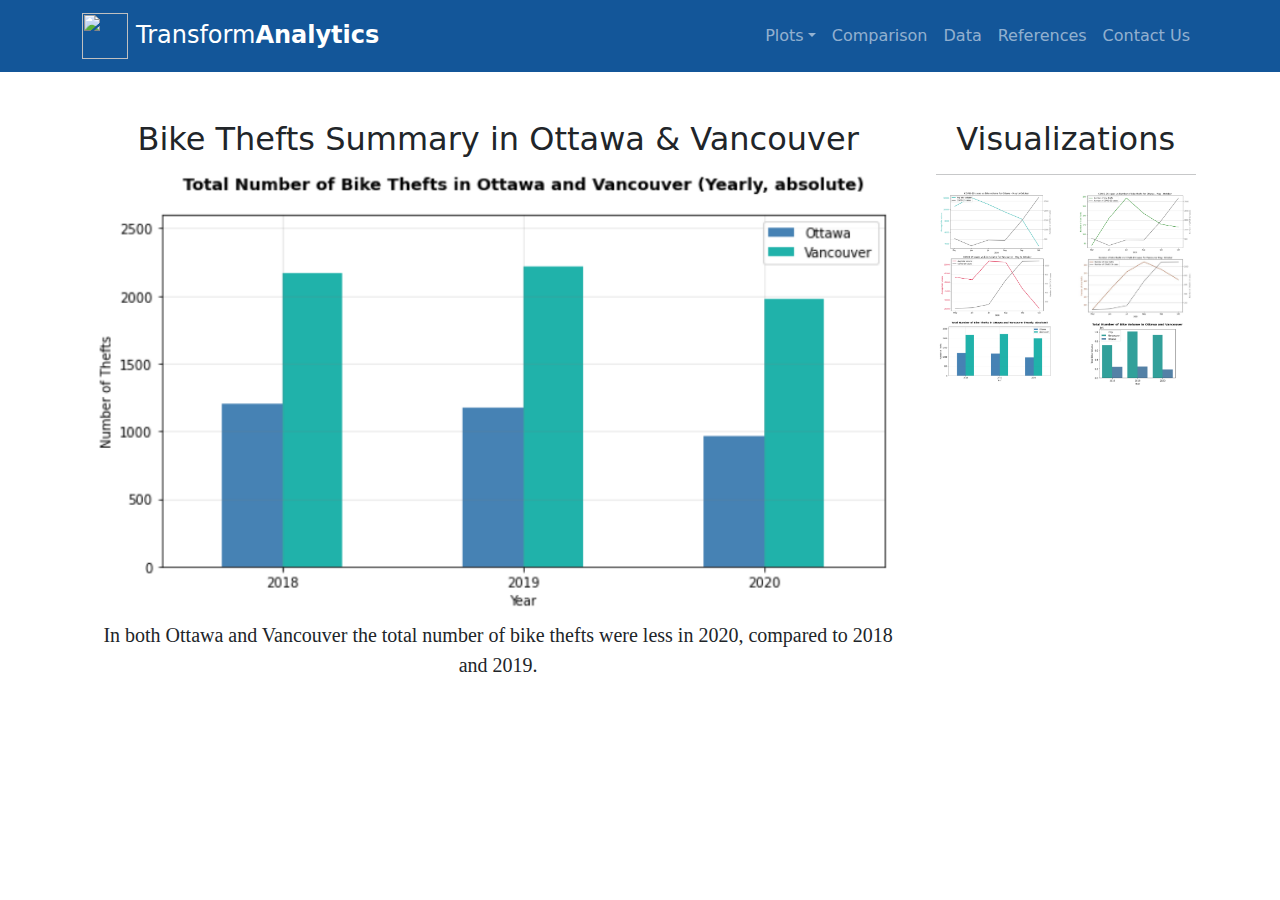
==== bikethefts.html @ c46f77a1 "Adding the html pages and css" ====
<!DOCTYPE html>
<html lang="en">
    <head>
        <meta charset="utf-8" />
        <meta name="viewport" content="width=device-width, initial-scale=1, shrink-to-fit=no" />
        <meta name="description" content="" />
        <meta name="author" content="" />
        <title>Bike Theft Analysis</title>
        <!-- Favicon-->
        <link rel="icon" type="image/x-icon" href="assets/favicon.ico" />
        <!-- Core theme CSS (includes Bootstrap)-->
        <link href="css/styles.css" rel="stylesheet" />
        <script src="https://cdn.jsdelivr.net/npm/bootstrap@5.0.2/dist/js/bootstrap.bundle.min.js"></script>
    </head>
    <body>
        <!-- Responsive navbar-->
        <nav class="navbar navbar-expand-lg navbar-dark bg-dark">
            <div class="container">
                <a class="navbar-brand" href="index.html"><img src="assets\Transform.png" class="navbar-img">Transform<strong>Analytics</strong></a>
                <button class="navbar-toggler" type="button" data-bs-toggle="collapse" data-bs-target="#navbarSupportedContent" aria-controls="navbarSupportedContent" aria-expanded="false" aria-label="Toggle navigation"><span class="navbar-toggler-icon"></span></button>
                <div class="collapse navbar-collapse" id="navbarSupportedContent">
                    <ul class="navbar-nav ms-auto mb-2 mb-lg-0">                                               
                        <li class="nav-item dropdown">
                            <a class="nav-link dropdown-toggle" id="navbarDropdown" href="#" role="button" data-bs-toggle="dropdown" aria-expanded="false">Plots</a>
                            <ul class="dropdown-menu dropdown-menu-end" aria-labelledby="navbarDropdown">
                                <li class="dropdown-header">Ottawa</li>
                                <li><a class="dropdown-item" href="CovBVOttawa.html">Covid-19 vs Bike Volume</a></li>
                                <li><a class="dropdown-item" href="CovBTOttawa.html">Covid-19 vs Bike Thefts</a></li>
                                <li><hr class="dropdown-divider" /></li>
                                <li class="dropdown-header">Vancouver</li>
                                <li><a class="dropdown-item" href="CovBVVancouver.html">Covid-19 vs Bike Volume</a></li>
                                <li><a class="dropdown-item" href="CovBTVancouver.html">Covid-19 vs Bike Thefts</a></li>
                                <li><hr class="dropdown-divider" /></li>
                                <li><a class="dropdown-item" href="bikethefts.html">Bike Thefts Summary</a></li>
                                <li><a class="dropdown-item" href="bikevolume.html">Bike Volume Summary</a></li>
                            </ul>
                        </li>
                        <li class="nav-item"><a class="nav-link" href="comparison.html">Comparison</a></li>
                        <li class="nav-item"><a class="nav-link" href="data.html">Data</a></li>
                        <li class="nav-item"><a class="nav-link" href="refs.html">References</a></li>
                        <li class="nav-item"><a class="nav-link" href="contact.html">Contact Us</a></li>
                    </ul>
                </div>
            </div>
        </nav>
       
        <div class="container">
            <div class="row">
                <div class="col-md-9">
                    <div class="panel panel-default">
                        <div class="text-center mt-5">
                            <h2>Bike Thefts Summary in Ottawa & Vancouver</h2>
                            <div class="row">
                                <img class="img img-responsive" src="assets/BTOttVC.PNG" style="width:100%" alt="Bike Thefts Summary in Ottawa & Vancouver ">
                                <p class="lead">In both Ottawa and Vancouver the total number of bike thefts were less in 2020, compared to 2018 and 2019.</p>                                
                            </div>                                                        
                        </div>
                    </div>
                </div>
                <div class="col-md-3">
                    <div class="panel panel-default">
                        <div class="Panel-body text-center mt-5">
                            <h2>Visualizations</h2>
                            <hr>    
                            <div class="row">
                                <div class="col-lg-6 col-md-6 col-sm-6 col-xs-6"><a href="CovBVOttawa.html"><img class="img img-responsive" src="assets/CovBV_Ottawa.PNG" style="width:100%" alt=""></a></div>
                                <div class="col-lg-6 col-md-6 col-sm-6 col-xs-6"><a href="CovBTOttawa.html"><img class="img img-responsive" src="assets/CovBT_Ottawa.PNG" style="width:100%" alt=""></a></div>
                            </div>
                            <div class="row">
                                <div class="col-lg-6 col-md-6 col-sm-6 col-xs-6"><a href="CovBVVancouver.html"><img class="img img-responsive" src="assets/CovBV_VC.PNG" style="width:100%" alt=""></a></div>
                                <div class="col-lg-6 col-md-6 col-sm-6 col-xs-6"><a href="CovBTVancouver.html"><img class="img img-responsive" src="assets/CovBT_VC.PNG" style="width:100%" alt=""></a></div>
                            </div>
                            <div class="row">
                                <div class="col-lg-6 col-md-6 col-sm-6 col-xs-6"><a href="bikethefts.html"><img class="img img-responsive" src="assets/BTOttVC.PNG" style="width:100%" alt=""></a></div>
                                <div class="col-lg-6 col-md-6 col-sm-6 col-xs-6"><a href="bikevolume.html"><img class="img img-responsive" src="assets/BVolOttVC.PNG" style="width:100%" alt=""></a></div>
                            </div>
                        </div>
                    </div>
                </div>
            </div>
        </div>     
            
    </body>
</html>
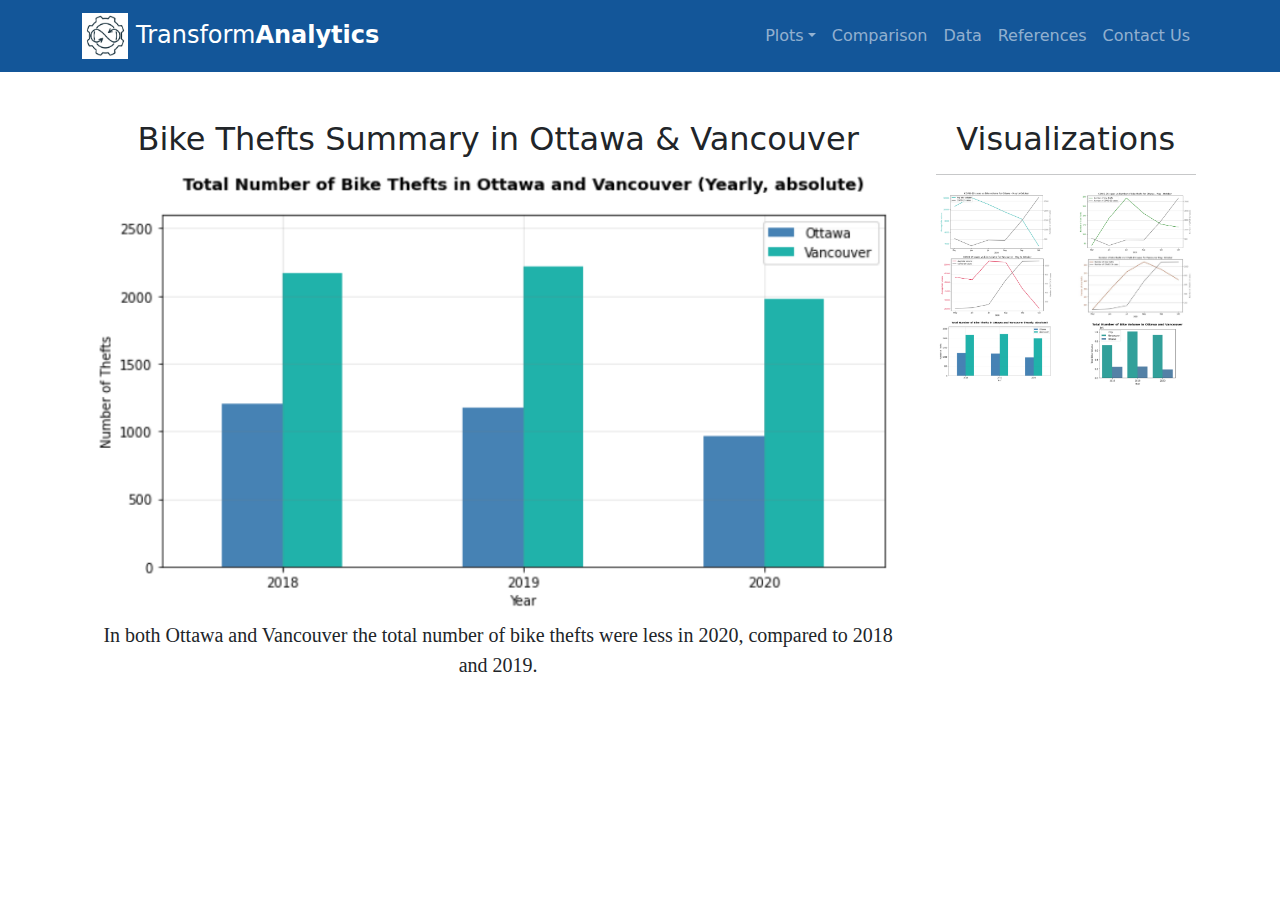
==== commit f3573d92: "changed the PNG in all the files for tranform image" ====
--- a/bikethefts.html
+++ b/bikethefts.html
@@ -16,7 +16,7 @@
         <!-- Responsive navbar-->
         <nav class="navbar navbar-expand-lg navbar-dark bg-dark">
             <div class="container">
-                <a class="navbar-brand" href="index.html"><img src="assets\Transform.png" class="navbar-img">Transform<strong>Analytics</strong></a>
+                <a class="navbar-brand" href="index.html"><img src="assets\Transform.PNG" class="navbar-img">Transform<strong>Analytics</strong></a>
                 <button class="navbar-toggler" type="button" data-bs-toggle="collapse" data-bs-target="#navbarSupportedContent" aria-controls="navbarSupportedContent" aria-expanded="false" aria-label="Toggle navigation"><span class="navbar-toggler-icon"></span></button>
                 <div class="collapse navbar-collapse" id="navbarSupportedContent">
                     <ul class="navbar-nav ms-auto mb-2 mb-lg-0">                                               
